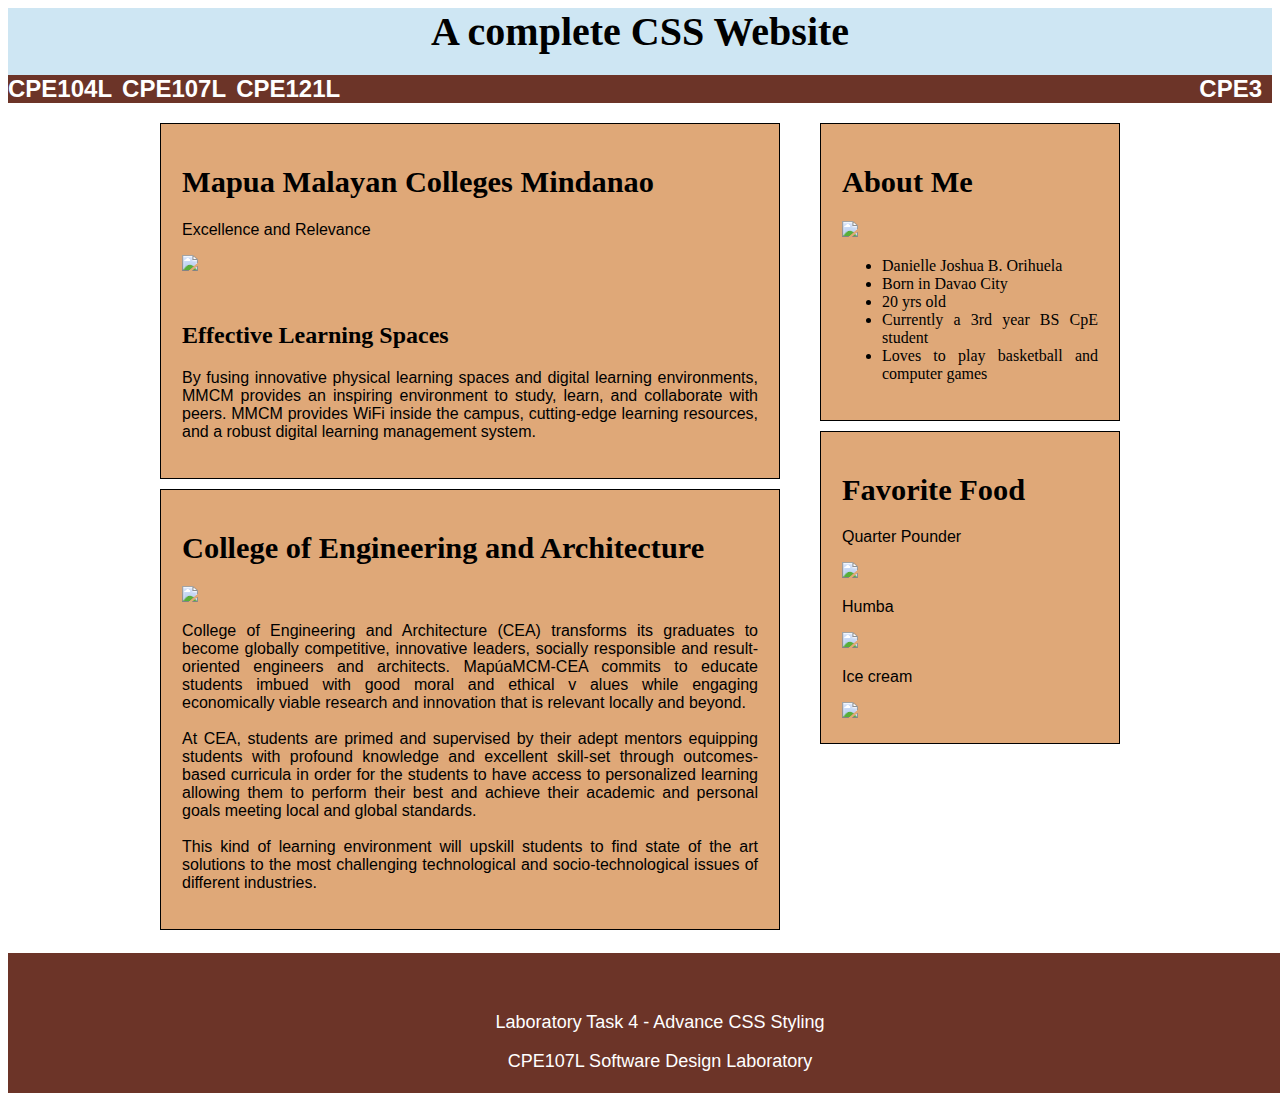
==== Labtask4.html @ ca36d401 "Add files via upload" ====
<!DOCTYPE html>
<html>
    <head>
    <link rel="stylesheet" type="text/css" href="LT4.css">

    </head>
    <title>
        Css Styling Lab Task 4

    </title>


    <body>
        <header class="header">
            A complete CSS Website
        </header>

        <navbar class="navbar">
            <div class="navbar-left">
            <a href="#">CPE104L</a>
            <a href="#">CPE107L</a>
            <a href="#">CPE121L</a>
        </div>
            <div class="navbar-right">
            <a href="#">CPE3</a>
        </div>
            
        </navbar>

    <div class="main">
        <div class="left-side">
            <section class="box">
                <h1>Mapua Malayan Colleges Mindanao</h1>
                <p>Excellence and Relevance</p>
                <img src="mapua1.png">
                <h2>
                    <br>
                        Effective Learning Spaces
                </h2>
                <p>
                By fusing innovative physical learning spaces and digital learning environments, 
                MMCM provides an inspiring environment to study, learn, and collaborate with peers. 
                MMCM provides WiFi inside the campus, cutting-edge learning resources, and a robust digital learning management system.
                </p>
        </section>
        <section class="box">
            <h1>College of Engineering and Architecture</h1>
            <img src="compeng.jpeg">
            <p>
                College of Engineering and Architecture (CEA) transforms its graduates to become globally competitive, innovative leaders, socially responsible 
                and result-oriented engineers and architects. MapúaMCM-CEA commits to educate students imbued with good moral and ethical v
                alues while engaging economically viable research and innovation that is relevant locally and beyond.
                <br>
                <br>
                At CEA, students are primed and supervised by their adept mentors equipping students 
                with profound knowledge and excellent skill-set through outcomes-based curricula in order 
                for the students to have access to personalized learning allowing them to perform their best and 
                achieve their academic and personal goals meeting local and global standards.
                <br>
                <br>
                This kind of learning environment will upskill students to find state of the art solutions to the 
                most challenging technological and socio-technological issues of different industries.
            </p>
        </section>
    </div>

    <div class="right-side">
        <section class="box">
            <h1> About Me</h1>
            <img src="ME.jpg">
            <ul>
                <li>Danielle Joshua B. Orihuela</li>
                <li>Born in Davao City</li>
                <li>20 yrs old</li>
                <li>Currently a 3rd year BS CpE student</li>
                <li>Loves to play basketball and computer games</li>
            </ul>
        </section>
        <section class="box">
            <h1>Favorite Food</h1>
            <p>Quarter Pounder</p>
            <img src="quarterpounder.jpg">
            <p>Humba</p>
            <img src="humba.jpg">
            <p>Ice cream</p>
            <img src="ice cream.png">
        </section>
    </div>
</div>
<footer class="f1">
    <p> 
        <br>
        Laboratory Task 4 - Advance CSS Styling
    </p>
    <p> CPE107L Software Design Laboratory</p>
</footer>
</body>
</html>



    
    















































</html>
---- LT4.css ----
header{

    text-align: center;
    background-color: #CEE6F3;
    color:black;
    font-size: 250%;
    font-weight: bold;
    padding-bottom: 20px;
    width: 100%;

}


.navbar {
    
    background-color: #6C3428;  
    color: white;
    font-size: 150%;
    display: flex;
    justify-content: space-between;
    width: 100%;
    font-family: Arial, Helvetica, sans-serif;
}
.navbar-right{
    display: flex;
    align-items: right;
    
}
.navbar-left{
    display: flex;
    align-items: center;
}

.navbar a{
    color: white;
    text-decoration: none;
    margin-right: 10px;
    font-weight: bold;
}


h1{
    color: black;
    font-size: 190%;
}

p{
    display: block;
    margin-block-start: 1em;
    margin-inline-end: 1em;
    margin-inline-start: 0px;
    margin-inline-end: 0px;
    font-family: Verdana, Geneva, Tahoma, sans-serif;
}


.box{
    background-color: #DFA878;
    border: 1px solid;
    padding: 21px;
    margin: 10px;
    box-shadow: 0 2px 4px rgba(red, green, blue, alpha);
    text-align: justify;

}

.main{
    display: flex;
    min-height: 850px;
    margin: auto;
    width: 1000px;
}

.left-side{
    flex: 3;
    padding: 10px;
}



h1{
    color: black;
    font-size: 190%;
}

.left-side img {
    width: 100%;
    height: auto;
    max-height: 500px;

}

.right-side img {
    width: 100%;
    height: auto;
    max-height: 300px;

}

.right-side{
    flex: 1.5;
    padding: 10px;
}

.f1{
    background-color: #6C3428;
    height: 100px;
    text-align: center;
    color: white;
    font-size: large;
    padding: 20px;
}

footer{
    width: 100%;
}
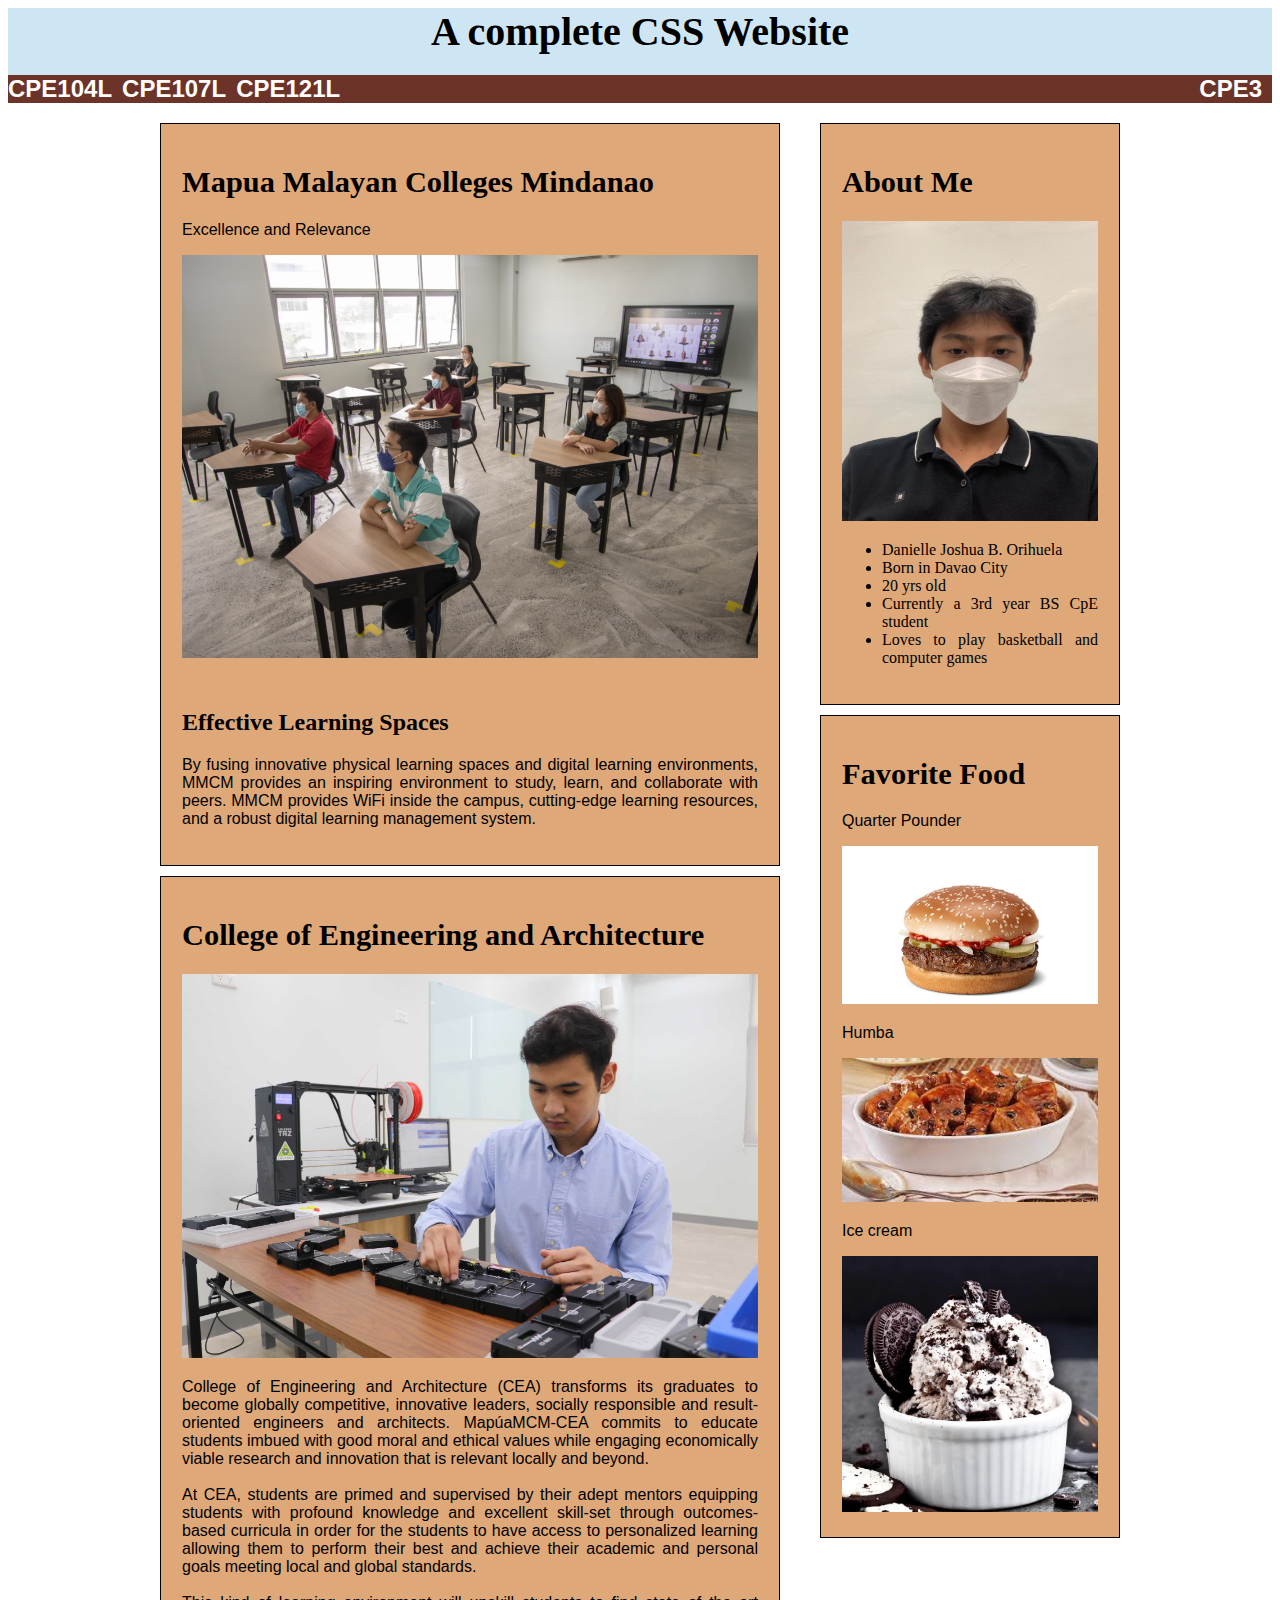
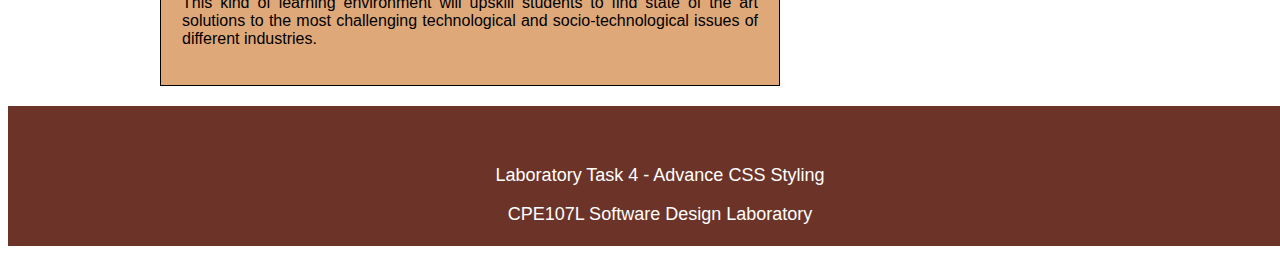
==== commit 5f7e5c7c: "Labtask4.html" ====
--- a/Labtask4.html
+++ b/Labtask4.html
@@ -48,8 +48,8 @@
             <img src="compeng.jpeg">
             <p>
                 College of Engineering and Architecture (CEA) transforms its graduates to become globally competitive, innovative leaders, socially responsible 
-                and result-oriented engineers and architects. MapúaMCM-CEA commits to educate students imbued with good moral and ethical v
-                alues while engaging economically viable research and innovation that is relevant locally and beyond.
+                and result-oriented engineers and architects. MapúaMCM-CEA commits to educate students imbued with good moral and ethical
+                values while engaging economically viable research and innovation that is relevant locally and beyond.
                 <br>
                 <br>
                 At CEA, students are primed and supervised by their adept mentors equipping students 
@@ -148,4 +148,4 @@
 
 
 
-</html>+</html>
